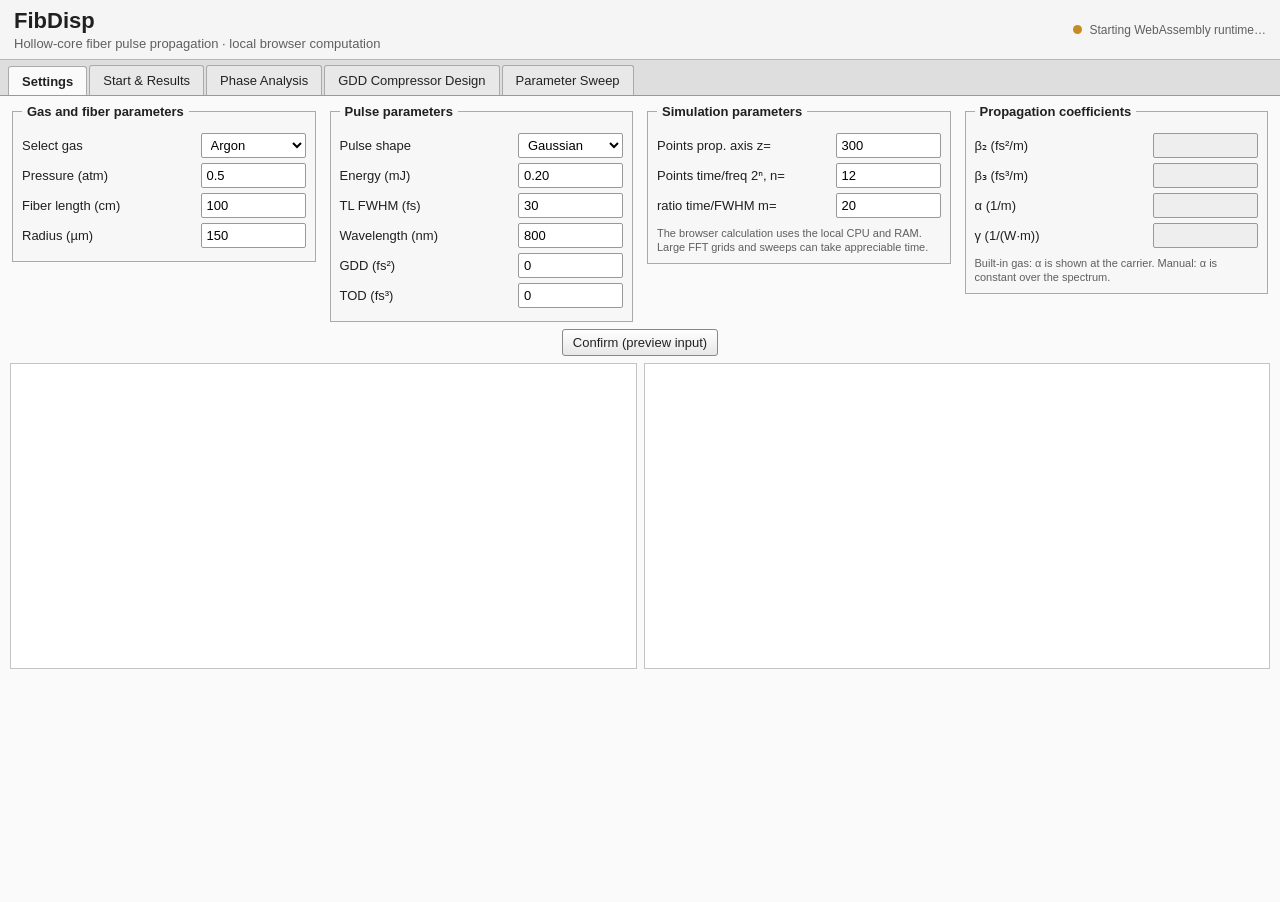
==== index.html @ be1f0d40 "Add files via upload" ====
<!doctype html>
<html lang="en">
<head>
  <meta charset="utf-8" />
  <meta name="viewport" content="width=device-width, initial-scale=1" />
  <meta name="description" content="FibDisp: ultrashort pulse propagation in gas-filled hollow-core fibers, computed locally in the browser." />
  <title>FibDisp</title>
  <link rel="stylesheet" href="./styles.css" />
  <script src="https://cdn.plot.ly/plotly-cartesian-3.7.0.min.js" charset="utf-8"></script>
</head>
<body>
  <header class="app-header">
    <div>
      <div class="app-title">FibDisp</div>
      <div class="app-subtitle">Hollow-core fiber pulse propagation · local browser computation</div>
    </div>
    <div class="runtime-header">
      <span id="runtime-dot" class="runtime-dot loading"></span>
      <span id="runtime-status">Starting WebAssembly runtime…</span>
    </div>
  </header>

  <nav class="tabbar" aria-label="FibDisp sections">
    <button class="tab-button active" data-tab="settings">Settings</button>
    <button class="tab-button" data-tab="results">Start &amp; Results</button>
    <button class="tab-button" data-tab="phase">Phase Analysis</button>
    <button class="tab-button" data-tab="compressor">GDD Compressor Design</button>
    <button class="tab-button" data-tab="sweep">Parameter Sweep</button>
  </nav>

  <main class="app-main">
    <section id="tab-settings" class="tab-panel active">
      <div class="settings-grid">
        <fieldset class="groupbox">
          <legend>Gas and fiber parameters</legend>
          <label class="row"><span>Select gas</span><select id="gas"><option>Helium</option><option>Neon</option><option selected>Argon</option><option>Krypton</option><option>Xenon</option><option>Nitrogen</option><option>Manual</option></select></label>
          <label class="row"><span>Pressure (atm)</span><input id="pressure" type="number" step="0.01" value="0.5" /></label>
          <label class="row"><span>Fiber length (cm)</span><input id="fiber_length_cm" type="number" step="1" value="100" /></label>
          <label class="row"><span>Radius (µm)</span><input id="radius_um" type="number" step="1" value="150" /></label>
        </fieldset>

        <fieldset class="groupbox">
          <legend>Pulse parameters</legend>
          <label class="row"><span>Pulse shape</span><select id="pulse_shape"><option>Gaussian</option><option>Sech</option><option>Super-Gaussian</option></select></label>
          <label class="row"><span>Energy (mJ)</span><input id="energy_mJ" type="number" step="0.01" value="0.20" /></label>
          <label class="row"><span>TL FWHM (fs)</span><input id="tl_fwhm_fs" type="number" step="1" value="30" /></label>
          <label class="row"><span>Wavelength (nm)</span><input id="wavelength_nm" type="number" step="1" value="800" /></label>
          <label class="row"><span>GDD (fs²)</span><input id="GDD_fs2" type="number" step="1" value="0" /></label>
          <label class="row"><span>TOD (fs³)</span><input id="TOD_fs3" type="number" step="1" value="0" /></label>
        </fieldset>

        <fieldset class="groupbox">
          <legend>Simulation parameters</legend>
          <label class="row"><span>Points prop. axis z=</span><input id="NZ" type="number" min="2" max="5000" step="1" value="300" /></label>
          <label class="row"><span>Points time/freq 2ⁿ, n=</span><input id="n_exp" type="number" min="9" max="15" step="1" value="12" /></label>
          <label class="row"><span>ratio time/FWHM m=</span><input id="XN" type="number" step="1" value="20" /></label>
          <div class="small-note">The browser calculation uses the local CPU and RAM. Large FFT grids and sweeps can take appreciable time.</div>
        </fieldset>

        <fieldset class="groupbox">
          <legend>Propagation coefficients</legend>
          <label class="row"><span>β₂ (fs²/m)</span><input id="beta2_fs2_m" type="number" step="0.1" readonly /></label>
          <label class="row"><span>β₃ (fs³/m)</span><input id="beta3_fs3_m" type="number" step="0.1" readonly /></label>
          <label class="row"><span>α (1/m)</span><input id="alpha_1_m" type="number" step="0.001" readonly /></label>
          <label class="row"><span>γ (1/(W·m))</span><input id="gamma_1_W_m" type="number" step="1e-10" readonly /></label>
          <div class="small-note">Built-in gas: α is shown at the carrier. Manual: α is constant over the spectrum.</div>
        </fieldset>
      </div>

      <div class="button-row centered"><button id="preview-button" class="button">Confirm (preview input)</button></div>
      <div id="settings-error" class="message error" hidden></div>
      <div class="plot-grid two">
        <div id="plot-input-time" class="plot-panel"></div>
        <div id="plot-input-spectrum" class="plot-panel"></div>
      </div>
    </section>

    <section id="tab-results" class="tab-panel">
      <div class="results-control-layout">
        <div class="output-summary">
          <label><span>Output energy (mJ)</span><output id="out-energy">-</output></label>
          <label><span>Transmission (%)</span><output id="out-transmission">-</output></label>
          <label><span>Broadening Factor</span><output id="out-broadening">-</output></label>
          <label><span>Transform-limited FWHM (fs)</span><output id="out-tl-fwhm">-</output></label>
          <button id="single-download" class="button small" disabled>Save plotted data</button>
        </div>

        <div class="result-actions">
          <label class="inline"><input id="hide-phase" type="checkbox" /> Hide phase</label>
          <div class="inline-line"><span>Spectral axis:</span><label><input type="radio" name="results-axis" value="THz" checked /> THz</label><label><input type="radio" name="results-axis" value="nm" /> nm</label></div>
          <div class="inline-line"><button id="run-button" class="button primary" disabled>Start!</button><progress id="progress" max="100" value="0"></progress><span id="progress-label">0%</span></div>
          <label class="inline-line"><span>Saved z samples:</span><input id="n_z_spectra" class="short" type="number" min="2" max="100" step="1" value="10" /></label>

          <fieldset class="subgroup">
            <legend>Result display</legend>
            <div class="inline-line"><label><input type="radio" name="post-mode" value="Raw" checked /> Raw output</label><label><input type="radio" name="post-mode" value="Fixed" /> Fixed GDD</label><input id="results-fixed-gdd" class="short" type="number" step="1" value="0" /><span>fs²</span></div>
            <div class="inline-line"><span>z evolution:</span><label><input type="radio" name="evolution-mode" value="Spectrum" checked /> Spectrum</label><label><input type="radio" name="evolution-mode" value="Time" /> Time</label></div>
          </fieldset>
        </div>

        <fieldset class="groupbox terms-box">
          <legend>Propagation terms</legend>
          <label><input id="enable_spm" type="checkbox" checked /> SPM</label>
          <label><input id="enable_self_steepening" type="checkbox" checked /> Self-steepening</label>
          <label><input id="enable_gvd" type="checkbox" checked /> GVD (β₂)</label>
          <label><input id="enable_tod" type="checkbox" checked /> TOD (β₃)</label>
          <label><input id="enable_loss" type="checkbox" checked /> Loss (α)</label>
          <hr />
          <label>Self-steepening solver<select id="self_steepening_solver"><option value="fast">Fast (exponential)</option><option value="rk4">Accurate RK4 (adaptive)</option></select></label>
          <div class="small-note">RK4 is slower and internally substeps the nonlinear shock term when required.</div>
        </fieldset>
      </div>
      <div id="results-message" class="message" hidden></div>
      <div id="results-error" class="message error" hidden></div>
      <div class="plot-grid six">
        <div id="plot-time" class="plot-panel"></div>
        <div id="plot-spectrum" class="plot-panel"></div>
        <div id="plot-tl" class="plot-panel"></div>
        <div id="plot-chirp" class="plot-panel"></div>
        <div id="plot-gd" class="plot-panel"></div>
        <div id="plot-evolution" class="plot-panel"></div>
      </div>
    </section>

    <section id="tab-phase" class="tab-panel">
      <div class="phase-controls compact-controls">
        <label>order <input id="phase-order" class="short" type="number" min="1" step="1" value="2" /></label>
        <label><span id="phase-min-label">min. freq (THz)</span> <input id="phase-min" class="short" type="number" step="0.1" value="0" /></label>
        <label><span id="phase-max-label">max. freq (THz)</span> <input id="phase-max" class="short" type="number" step="0.1" value="0" /></label>
        <div class="inline-line"><span>Spectral axis:</span><label><input type="radio" name="phase-axis" value="THz" checked /> THz</label><label><input type="radio" name="phase-axis" value="nm" /> nm</label></div>
        <button id="phase-fit-button" class="button">polynomial fit</button>
        <span class="equation-text">φ = p₀ + p₁ω + p₂/2 ω² + p₃/6 ω³ + …</span>
      </div>
      <div id="phase-coefficients" class="coefficient-line">coefficients: -</div>
      <div id="phase-message" class="message error" hidden></div>
      <div class="plot-grid two phase-grid">
        <div id="plot-phase" class="plot-panel"></div>
        <div id="plot-phase-spectrum" class="plot-panel"></div>
      </div>
    </section>

    <section id="tab-compressor" class="tab-panel">
      <div class="compressor-controls compact-controls">
        <label>Applied GDD (fs²) <input id="compressor-gdd" class="medium" type="number" step="1" value="0" /></label>
        <button id="compressor-apply" class="button">Apply GDD</button>
        <button id="compressor-optimize" class="button">Optimize GDD</button>
        <label>Optimize for:
          <select id="compressor-metric"><option>95%-bounded FWHM</option><option>RMS duration</option><option>95% energy width</option><option>Main FWHM</option></select>
        </label>
        <div class="inline-line"><span>Spectral axis:</span><label><input type="radio" name="compressor-axis" value="THz" checked /> THz</label><label><input type="radio" name="compressor-axis" value="nm" /> nm</label></div>
      </div>
      <div id="compressor-metrics" class="metrics-text">Output: -<br />After GDD: -<br />Transform limited: -</div>
      <div id="compressor-status" class="status-line">Run a propagation first, then apply or optimize GDD.</div>
      <div id="compressor-error" class="message error" hidden></div>
      <div class="plot-grid two compressor-grid">
        <div id="plot-compressor-time" class="plot-panel"></div>
        <div id="plot-compressor-spectrum" class="plot-panel"></div>
      </div>
    </section>

    <section id="tab-sweep" class="tab-panel">
      <div class="sweep-controls">
        <div class="sweep-row">
          <label>Parameter <select id="sweep-parameter"><option>Pressure (atm)</option><option>Fiber length (cm)</option><option>Radius (µm)</option><option>Energy (mJ)</option><option>TL FWHM (fs)</option><option>Wavelength (nm)</option><option>Input GDD (fs²)</option><option>Input TOD (fs³)</option><option>β2 (fs²/m)</option><option>β3 (fs³/m)</option><option>α (1/m)</option><option>γ (1/(W·m))</option><option>Compensating GDD (fs²)</option></select></label>
          <label>Min <input id="sweep-min" class="short" type="number" value="0.25" /></label>
          <label>Max <input id="sweep-max" class="short" type="number" value="0.75" /></label>
          <label>N values <input id="sweep-points" class="tiny" type="number" min="2" max="80" value="10" /></label>
          <button id="sweep-run" class="button primary" disabled>Run Sweep</button>
          <progress id="sweep-progress" max="100" value="0"></progress><span id="sweep-progress-label">0%</span>
        </div>
        <div class="sweep-row">
          <label>Spacing <select id="sweep-spacing"><option>Linear</option><option>Logarithmic</option><option>Exponential</option></select></label>
          <label>Base <input id="sweep-base" class="short" type="number" value="10" /></label>
          <label>Compressor criterion <select id="sweep-metric"><option>95%-bounded FWHM</option><option>RMS duration</option><option>95% energy width</option><option>Main FWHM</option></select></label>
        </div>
        <div class="sweep-row"><strong>Preview</strong><span id="sweep-preview"></span></div>
        <div class="sweep-row">
          <label>Plot <select id="sweep-plot"><option>Phase-fit GDD (fs²)</option><option>Optimized GDD (fs²)</option><option>Actual output FWHM (fs)</option><option selected>TL duration (fs)</option><option>Compressed duration (fs)</option><option>Spectral power map</option><option>Pulse power map (uncompressed)</option><option>Pulse power map (compressed)</option></select></label>
          <div class="inline-line"><span>Spectral axis:</span><label><input type="radio" name="sweep-axis" value="THz" checked /> THz</label><label><input type="radio" name="sweep-axis" value="nm" /> nm</label></div>
          <button id="sweep-download" class="button small" disabled>Save data</button>
        </div>
        <div class="sweep-row">
          <span>Compressed plots:</span>
          <select id="sweep-compression-mode"><option>Optimized GDD</option><option>Fixed GDD</option></select>
          <label>Fixed GDD (fs²) <input id="sweep-fixed-gdd" class="short" type="number" value="0" /></label>
        </div>
        <div class="sweep-row">
          <button id="view-current-settings" class="button small">View current settings</button>
          <button id="view-last-sweep-settings" class="button small" disabled>View last run sweep settings</button>
        </div>
        <div id="sweep-status" class="status-line">Uses current Settings and Phase Analysis fit settings; compressor criterion is selected here.</div>
        <div id="sweep-error" class="message error" hidden></div>
      </div>

      <div class="table-wrap">
        <table id="sweep-table">
          <thead><tr><th id="sweep-table-param">Parameter</th><th>Phase-fit GDD (fs²)</th><th>Optimized GDD (fs²)</th><th>Actual output FWHM (fs)</th><th>TL duration (fs)</th><th>Optimized duration (fs)</th><th>Grid warning</th></tr></thead>
          <tbody></tbody>
        </table>
      </div>
      <div id="plot-sweep" class="plot-panel sweep-plot"></div>
    </section>
  </main>

  <dialog id="settings-dialog">
    <div class="dialog-head"><strong id="settings-dialog-title">Settings</strong><button id="settings-dialog-close" class="button small">Close</button></div>
    <pre id="settings-dialog-content"></pre>
  </dialog>

  <dialog id="alert-dialog" class="alert-dialog">
    <div class="dialog-head"><strong id="alert-dialog-title">FibDisp message</strong><button id="alert-dialog-close" class="button small">Close</button></div>
    <div id="alert-dialog-content" class="alert-dialog-content"></div>
    <details id="alert-dialog-details" class="alert-dialog-details" hidden>
      <summary>Technical details</summary>
      <pre id="alert-dialog-details-text"></pre>
    </details>
  </dialog>

  <script type="module" src="./app.js"></script>
</body>
</html>
---- styles.css ----
:root {
  color-scheme: light;
  --bg: #eeeeee;
  --panel: #f7f7f7;
  --border: #aaaaaa;
  --border-soft: #cccccc;
  --text: #202020;
  --muted: #5f5f5f;
  --button: #f4f4f4;
  --accent: #3b73b9;
  --accent-dark: #285b96;
  --error: #9a1d1d;
  --warning: #7a5500;
}
* { box-sizing: border-box; }
body { margin: 0; font-family: Arial, Helvetica, sans-serif; color: var(--text); background: var(--bg); font-size: 13px; }
.app-header { min-height: 58px; display: flex; align-items: center; justify-content: space-between; gap: 16px; padding: 8px 14px; background: #f5f5f5; border-bottom: 1px solid #b7b7b7; }
.app-title { font-size: 22px; font-weight: 700; }
.app-subtitle { color: var(--muted); margin-top: 2px; }
.runtime-header { display: flex; align-items: center; gap: 7px; color: var(--muted); font-size: 12px; text-align: right; }
.runtime-dot { width: 9px; height: 9px; border-radius: 50%; display: inline-block; background: #999; }
.runtime-dot.ready { background: #2d8a42; }
.runtime-dot.loading { background: #c68b22; }
.runtime-dot.error { background: #b02b2b; }
.tabbar { display: flex; align-items: end; gap: 2px; padding: 5px 8px 0; background: #dedede; border-bottom: 1px solid #999; overflow-x: auto; }
.tab-button { border: 1px solid #aaa; border-bottom: 0; border-radius: 3px 3px 0 0; background: #e8e8e8; padding: 7px 13px; cursor: pointer; white-space: nowrap; color: #222; }
.tab-button.active { background: #fafafa; font-weight: 600; position: relative; top: 1px; }
.app-main { background: #fafafa; min-height: calc(100vh - 94px); }
.tab-panel { display: none; padding: 8px 10px 12px; }
.tab-panel.active { display: block; }
.settings-grid { display: grid; grid-template-columns: repeat(4, minmax(225px, 1fr)); gap: 10px; align-items: start; }
.groupbox, .subgroup { background: #f7f7f7; border: 1px solid #aaa; padding: 9px 9px 8px; min-width: 0; }
.groupbox legend, .subgroup legend { padding: 0 5px; font-weight: 600; }
.row { display: grid; grid-template-columns: minmax(120px, 1fr) minmax(82px, 105px); gap: 8px; align-items: center; margin: 5px 0; }
.row input, .row select { width: 100%; }
input, select, button { font: inherit; }
input, select { background: white; border: 1px solid #999; border-radius: 2px; padding: 3px 5px; min-height: 25px; }
input[readonly] { background: #eeeeee; color: #333; }
.button { border: 1px solid #888; border-radius: 3px; padding: 5px 10px; background: linear-gradient(#fff, #e7e7e7); cursor: pointer; color: #222; }
.button:hover:not(:disabled) { background: linear-gradient(#fff, #dddddd); }
.button:disabled { opacity: .55; cursor: default; }
.button.primary { font-weight: 700; border-color: #5c7190; }
.button.small { padding: 4px 8px; font-size: 12px; }
.button-row { margin: 7px 0; display: flex; gap: 8px; }
.button-row.centered { justify-content: center; }
.small-note { color: var(--muted); font-size: 11px; line-height: 1.3; margin-top: 8px; }
.plot-grid { display: grid; gap: 7px; margin-top: 7px; }
.plot-grid.two { grid-template-columns: repeat(2, minmax(0, 1fr)); }
.plot-grid.six { grid-template-columns: repeat(3, minmax(0, 1fr)); }
.plot-panel { min-width: 0; min-height: 290px; height: 34vh; background: white; border: 1px solid #c4c4c4; }
.plot-grid.six .plot-panel { min-height: 265px; height: 32vh; }
.phase-grid .plot-panel, .compressor-grid .plot-panel { min-height: 430px; height: 62vh; }
.sweep-plot { min-height: 380px; height: 52vh; }
.results-control-layout { display: grid; grid-template-columns: 330px minmax(420px, 1fr) 255px; gap: 12px; align-items: start; }
.output-summary label { display: grid; grid-template-columns: 210px 105px; gap: 5px; margin: 3px 0; align-items: center; }
.output-summary output { display: inline-block; background: white; border: 1px solid #aaa; padding: 3px 6px; min-height: 24px; text-align: right; }
.output-summary .button { margin-top: 5px; }
.result-actions { display: grid; gap: 5px; }
.inline, .inline-line { display: flex; align-items: center; gap: 7px; flex-wrap: wrap; }
.inline-line input.short, input.short { width: 78px; }
input.medium { width: 110px; }
input.tiny { width: 58px; }
progress { width: 150px; height: 16px; }
.subgroup { margin-top: 2px; }
.terms-box { display: flex; flex-direction: column; gap: 5px; }
.terms-box hr { width: 100%; border: 0; border-top: 1px solid #bbb; }
.terms-box select { width: 100%; margin-top: 3px; }
.message { margin: 6px 0; padding: 6px 8px; border: 1px solid #a7a7a7; background: #f5f5f5; }
.message.error { border-color: #be8181; background: #fff0f0; color: var(--error); white-space: pre-wrap; }
.message.warning { border-color: #d1b46a; background: #fff9e7; color: var(--warning); }
.compact-controls { display: flex; align-items: center; gap: 12px; flex-wrap: wrap; padding: 5px 2px; }
.compact-controls label { display: flex; align-items: center; gap: 5px; }
.equation-text { margin-left: 8px; }
.coefficient-line, .metrics-text, .status-line { margin: 5px 2px; line-height: 1.45; }
.sweep-controls { display: grid; gap: 5px; }
.sweep-row { display: flex; align-items: center; gap: 9px; flex-wrap: wrap; }
.sweep-row label { display: flex; align-items: center; gap: 5px; }
#sweep-preview { color: var(--muted); }
.table-wrap { margin-top: 6px; overflow-x: auto; border: 1px solid #bbb; background: white; max-height: 180px; overflow-y: auto; }
table { border-collapse: collapse; width: 100%; font-size: 12px; }
th, td { border-right: 1px solid #d0d0d0; border-bottom: 1px solid #dedede; padding: 4px 6px; text-align: center; white-space: nowrap; }
th { position: sticky; top: 0; background: #ececec; z-index: 1; }
tr.warning td { background: #fff4da; }
dialog { width: min(880px, 92vw); max-height: 82vh; border: 1px solid #777; border-radius: 4px; padding: 0; }
dialog::backdrop { background: rgba(0,0,0,.25); }
.dialog-head { position: sticky; top: 0; display: flex; justify-content: space-between; align-items: center; padding: 8px 10px; background: #ededed; border-bottom: 1px solid #aaa; }
dialog pre { padding: 10px 14px; margin: 0; white-space: pre-wrap; font-family: Consolas, "Courier New", monospace; font-size: 12px; line-height: 1.4; }
@media (max-width: 1100px) {
  .settings-grid { grid-template-columns: repeat(2, minmax(230px, 1fr)); }
  .results-control-layout { grid-template-columns: 1fr 1fr; }
  .terms-box { grid-column: 1 / -1; flex-direction: row; flex-wrap: wrap; }
  .plot-grid.six { grid-template-columns: repeat(2, minmax(0, 1fr)); }
}
@media (max-width: 700px) {
  .settings-grid, .plot-grid.two, .plot-grid.six, .results-control-layout { grid-template-columns: 1fr; }
  .plot-panel, .plot-grid.six .plot-panel { height: 330px; }
  .runtime-header { display: none; }
}

.alert-dialog { width: min(650px, 90vw); }
.alert-dialog .dialog-head { border-top: 5px solid var(--error); }
.alert-dialog.warning-dialog .dialog-head { border-top-color: #c08a16; }
.alert-dialog-content { padding: 16px 18px; white-space: pre-wrap; font-size: 13px; line-height: 1.45; }
.alert-dialog.error-dialog .alert-dialog-content { color: var(--error); }
.alert-dialog.warning-dialog .alert-dialog-content { color: #654600; }
.alert-dialog-details { margin: 0 18px 16px; border-top: 1px solid #ccc; padding-top: 8px; }
.alert-dialog-details summary { cursor: pointer; color: var(--muted); }
.alert-dialog-details pre { max-height: 220px; overflow: auto; background: #f5f5f5; border: 1px solid #ddd; padding: 8px; font-size: 11px; }
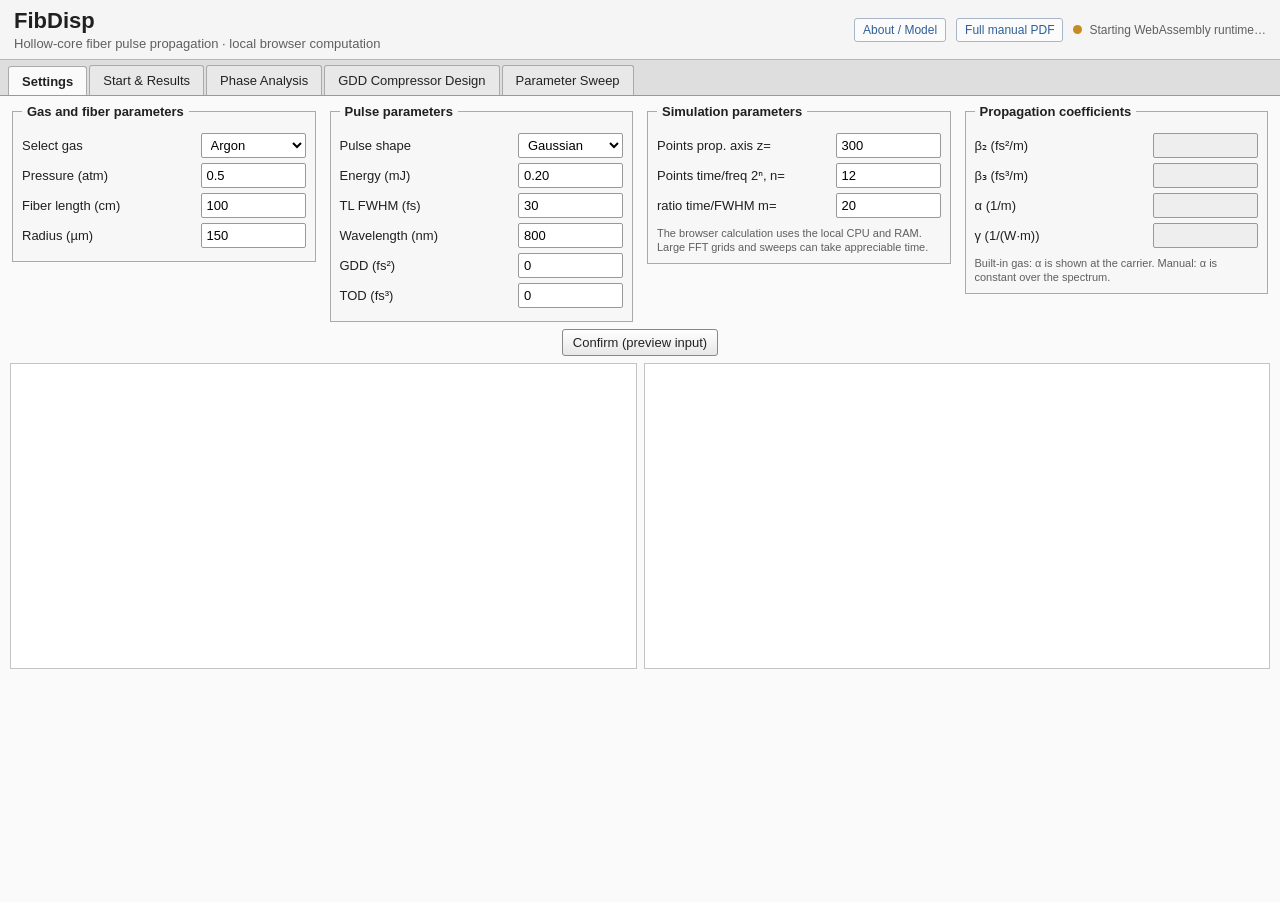
==== commit 3c0df71b: "Add files via upload" ====
--- a/index.html
+++ b/index.html
@@ -14,9 +14,13 @@
       <div class="app-title">FibDisp</div>
       <div class="app-subtitle">Hollow-core fiber pulse propagation · local browser computation</div>
     </div>
-    <div class="runtime-header">
-      <span id="runtime-dot" class="runtime-dot loading"></span>
-      <span id="runtime-status">Starting WebAssembly runtime…</span>
+    <div class="header-actions">
+      <a class="header-link" href="./about.html">About / Model</a>
+      <a class="header-link" href="./README_FibDisp_EN_v5.pdf" target="_blank" rel="noopener">Full manual PDF</a>
+      <div class="runtime-header">
+        <span id="runtime-dot" class="runtime-dot loading"></span>
+        <span id="runtime-status">Starting WebAssembly runtime…</span>
+      </div>
     </div>
   </header>
 
@@ -82,7 +86,7 @@
           <label><span>Transmission (%)</span><output id="out-transmission">-</output></label>
           <label><span>Broadening Factor</span><output id="out-broadening">-</output></label>
           <label><span>Transform-limited FWHM (fs)</span><output id="out-tl-fwhm">-</output></label>
-          <button id="single-download" class="button small" disabled>Save plotted data</button>
+          <button id="single-download" class="button small" disabled>Save run HDF5</button>
         </div>
 
         <div class="result-actions">
@@ -177,7 +181,8 @@
         <div class="sweep-row">
           <label>Plot <select id="sweep-plot"><option>Phase-fit GDD (fs²)</option><option>Optimized GDD (fs²)</option><option>Actual output FWHM (fs)</option><option selected>TL duration (fs)</option><option>Compressed duration (fs)</option><option>Spectral power map</option><option>Pulse power map (uncompressed)</option><option>Pulse power map (compressed)</option></select></label>
           <div class="inline-line"><span>Spectral axis:</span><label><input type="radio" name="sweep-axis" value="THz" checked /> THz</label><label><input type="radio" name="sweep-axis" value="nm" /> nm</label></div>
-          <button id="sweep-download" class="button small" disabled>Save data</button>
+          <button id="sweep-download" class="button small" disabled>Save sweep HDF5</button>
+          <button id="sweep-download-csv" class="button small" disabled>Save table CSV</button>
         </div>
         <div class="sweep-row">
           <span>Compressed plots:</span>
--- a/styles.css
+++ b/styles.css
@@ -17,6 +17,9 @@
 .app-header { min-height: 58px; display: flex; align-items: center; justify-content: space-between; gap: 16px; padding: 8px 14px; background: #f5f5f5; border-bottom: 1px solid #b7b7b7; }
 .app-title { font-size: 22px; font-weight: 700; }
 .app-subtitle { color: var(--muted); margin-top: 2px; }
+.header-actions { display: flex; align-items: center; justify-content: flex-end; gap: 10px; flex-wrap: wrap; }
+.header-link { color: #2f5f98; text-decoration: none; border: 1px solid #a8b6c7; background: #fbfbfb; border-radius: 3px; padding: 4px 8px; font-size: 12px; white-space: nowrap; }
+.header-link:hover { background: #eef4fb; text-decoration: underline; }
 .runtime-header { display: flex; align-items: center; gap: 7px; color: var(--muted); font-size: 12px; text-align: right; }
 .runtime-dot { width: 9px; height: 9px; border-radius: 50%; display: inline-block; background: #999; }
 .runtime-dot.ready { background: #2d8a42; }
@@ -106,3 +109,27 @@
 .alert-dialog-details { margin: 0 18px 16px; border-top: 1px solid #ccc; padding-top: 8px; }
 .alert-dialog-details summary { cursor: pointer; color: var(--muted); }
 .alert-dialog-details pre { max-height: 220px; overflow: auto; background: #f5f5f5; border: 1px solid #ddd; padding: 8px; font-size: 11px; }
+
+/* Keep Plotly's compact toolbar in the reserved upper-right strip. */
+.js-plotly-plot .modebar-container { top: 2px !important; right: 3px !important; }
+.js-plotly-plot .modebar { background: rgba(255,255,255,0.72) !important; border-radius: 3px; }
+
+/* Documentation page */
+.doc-body { background: #f1f1f1; }
+.doc-shell { max-width: 1120px; margin: 0 auto; background: white; min-height: 100vh; box-shadow: 0 0 0 1px #d3d3d3; }
+.doc-header { padding: 20px 28px 16px; border-bottom: 1px solid #bbb; background: #f7f7f7; }
+.doc-title { font-size: 28px; font-weight: 700; margin: 0; }
+.doc-subtitle { color: var(--muted); margin-top: 4px; }
+.doc-nav { display: flex; gap: 8px; flex-wrap: wrap; margin-top: 12px; }
+.doc-main { padding: 24px 30px 42px; font-size: 15px; line-height: 1.55; }
+.doc-main h2 { margin-top: 1.8em; border-bottom: 1px solid #ccc; padding-bottom: 5px; color: #244f82; }
+.doc-main h3 { margin-top: 1.4em; color: #333; }
+.doc-main table { font-size: 14px; margin: 10px 0 18px; }
+.doc-main th { position: static; text-align: left; }
+.doc-main td { text-align: left; white-space: normal; vertical-align: top; }
+.doc-main .equation { overflow-x: auto; padding: 9px 12px; background: #fafafa; border-left: 3px solid #8aa9cc; margin: 12px 0; }
+.doc-main .scope-box { border: 1px solid #b7c8dc; background: #f4f8fc; padding: 12px 15px; margin: 14px 0; }
+.doc-main .warning-box { border: 1px solid #d1b46a; background: #fff9e7; padding: 12px 15px; margin: 14px 0; }
+.doc-main code { background: #f1f1f1; padding: 1px 4px; border-radius: 2px; }
+.doc-footer { border-top: 1px solid #ccc; color: var(--muted); padding: 14px 30px 24px; font-size: 12px; }
+@media (max-width: 700px) { .header-actions .header-link { display: none; } .doc-main { padding: 18px 16px 30px; } .doc-header { padding: 16px; } }
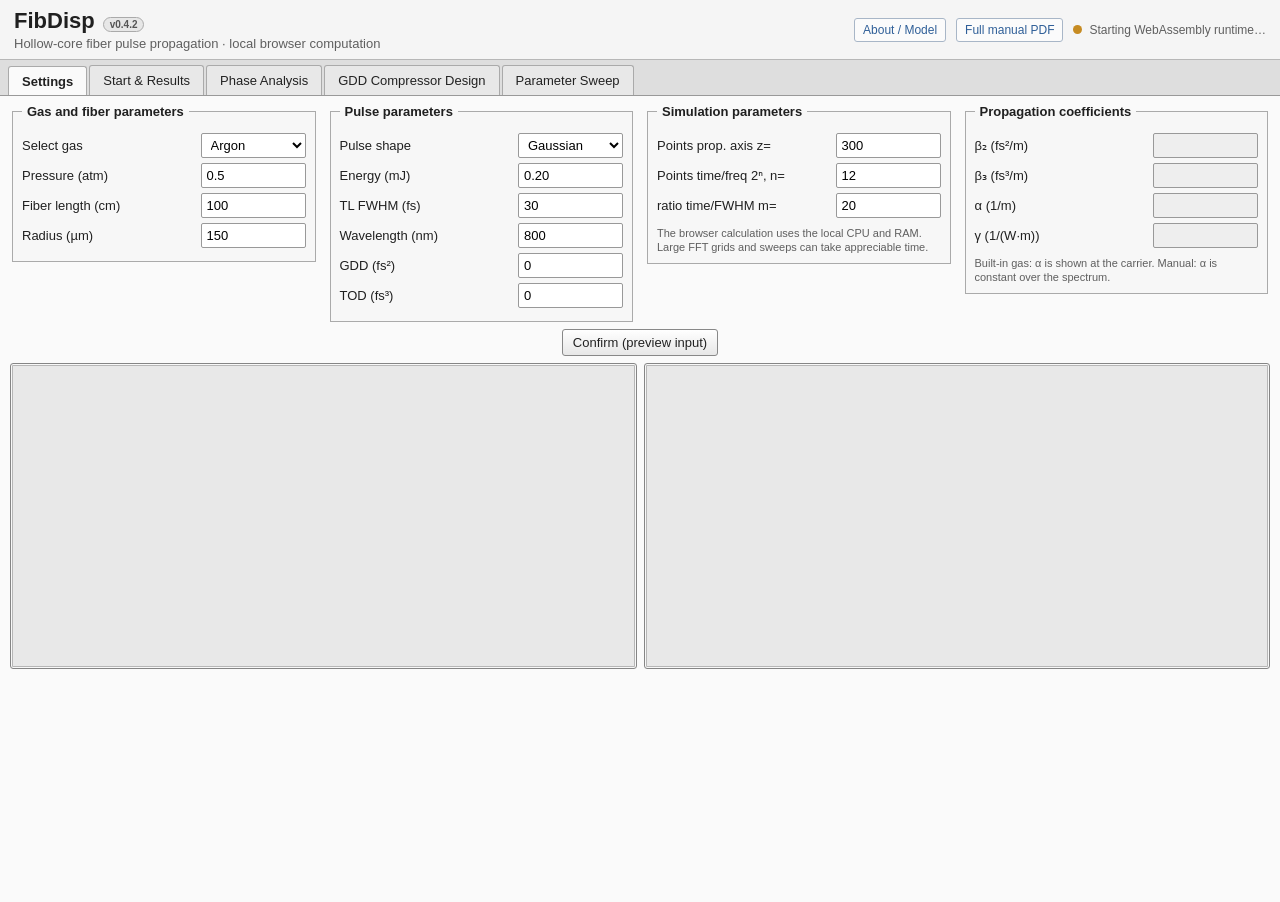
==== commit 89a8ecc8: "Add files via upload" ====
--- a/index.html
+++ b/index.html
@@ -5,13 +5,13 @@
   <meta name="viewport" content="width=device-width, initial-scale=1" />
   <meta name="description" content="FibDisp: ultrashort pulse propagation in gas-filled hollow-core fibers, computed locally in the browser." />
   <title>FibDisp</title>
-  <link rel="stylesheet" href="./styles.css" />
+  <link rel="stylesheet" href="./styles.css?v=0.4.2" />
   <script src="https://cdn.plot.ly/plotly-cartesian-3.7.0.min.js" charset="utf-8"></script>
 </head>
 <body>
   <header class="app-header">
     <div>
-      <div class="app-title">FibDisp</div>
+      <div class="app-title-line"><div class="app-title">FibDisp</div><span class="version-badge">v0.4.2</span></div>
       <div class="app-subtitle">Hollow-core fiber pulse propagation · local browser computation</div>
     </div>
     <div class="header-actions">
@@ -221,6 +221,6 @@
     </details>
   </dialog>
 
-  <script type="module" src="./app.js"></script>
+  <script type="module" src="./app.js?v=0.4.2"></script>
 </body>
 </html>
--- a/styles.css
+++ b/styles.css
@@ -15,7 +15,9 @@
 * { box-sizing: border-box; }
 body { margin: 0; font-family: Arial, Helvetica, sans-serif; color: var(--text); background: var(--bg); font-size: 13px; }
 .app-header { min-height: 58px; display: flex; align-items: center; justify-content: space-between; gap: 16px; padding: 8px 14px; background: #f5f5f5; border-bottom: 1px solid #b7b7b7; }
+.app-title-line { display: flex; align-items: baseline; gap: 8px; min-width: 0; }
 .app-title { font-size: 22px; font-weight: 700; }
+.version-badge { font-size: 10px; font-weight: 700; color: #555; background: #e7e7e7; border: 1px solid #aaa; border-radius: 10px; padding: 1px 6px; white-space: nowrap; }
 .app-subtitle { color: var(--muted); margin-top: 2px; }
 .header-actions { display: flex; align-items: center; justify-content: flex-end; gap: 10px; flex-wrap: wrap; }
 .header-link { color: #2f5f98; text-decoration: none; border: 1px solid #a8b6c7; background: #fbfbfb; border-radius: 3px; padding: 4px 8px; font-size: 12px; white-space: nowrap; }
@@ -50,7 +52,32 @@
 .plot-grid { display: grid; gap: 7px; margin-top: 7px; }
 .plot-grid.two { grid-template-columns: repeat(2, minmax(0, 1fr)); }
 .plot-grid.six { grid-template-columns: repeat(3, minmax(0, 1fr)); }
-.plot-panel { min-width: 0; min-height: 290px; height: 34vh; background: white; border: 1px solid #c4c4c4; }
+.plot-panel {
+  min-width: 0;
+  min-height: 290px;
+  height: 34vh;
+  position: relative;
+  overflow: hidden;
+  background: #e8e8e8;
+  border: 0;
+  border-radius: 3px;
+  padding: 4px;
+  box-shadow: none;
+}
+/* A non-directional engraved frame drawn ABOVE Plotly, so all four sides stay visible. */
+.plot-panel::after {
+  content: "";
+  position: absolute;
+  inset: 0;
+  border: 1px solid #858585;
+  border-radius: 3px;
+  box-shadow:
+    inset 0 0 0 1px #f8f8f8,
+    inset 0 0 0 2px #b6b6b6,
+    0 0 0 1px #d0d0d0;
+  pointer-events: none;
+  z-index: 10000;
+}
 .plot-grid.six .plot-panel { min-height: 265px; height: 32vh; }
 .phase-grid .plot-panel, .compressor-grid .plot-panel { min-height: 430px; height: 62vh; }
 .sweep-plot { min-height: 380px; height: 52vh; }
@@ -95,9 +122,61 @@
   .plot-grid.six { grid-template-columns: repeat(2, minmax(0, 1fr)); }
 }
 @media (max-width: 700px) {
+  .app-header {
+    display: grid;
+    grid-template-columns: minmax(0, 1fr);
+    align-items: start;
+    gap: 7px;
+    padding: 8px 10px 9px;
+    width: 100%;
+    overflow: visible;
+  }
+  .app-header > div:first-child { min-width: 0; width: 100%; }
+  .app-title { font-size: 20px; }
+  .app-subtitle { font-size: 11px; line-height: 1.25; white-space: normal; overflow-wrap: anywhere; }
+  .header-actions {
+    width: 100%;
+    min-width: 0;
+    display: grid;
+    grid-template-columns: repeat(2, minmax(0, 1fr));
+    gap: 6px;
+    justify-content: stretch;
+    align-items: stretch;
+  }
+  .header-link {
+    display: flex;
+    align-items: center;
+    justify-content: center;
+    width: 100%;
+    min-width: 0;
+    min-height: 30px;
+    padding: 4px 6px;
+    font-size: 11px;
+    white-space: normal;
+    text-align: center;
+    line-height: 1.15;
+  }
+  .runtime-header {
+    grid-column: 1 / -1;
+    display: flex;
+    width: 100%;
+    min-width: 0;
+    align-items: flex-start;
+    justify-content: flex-start;
+    text-align: left;
+    gap: 7px;
+    padding: 2px 1px 0;
+  }
+  .runtime-dot { flex: 0 0 9px; margin-top: 2px; }
+  #runtime-status {
+    min-width: 0;
+    white-space: normal;
+    overflow-wrap: anywhere;
+    word-break: normal;
+  }
+  .tabbar { padding-left: 6px; padding-right: 6px; }
   .settings-grid, .plot-grid.two, .plot-grid.six, .results-control-layout { grid-template-columns: 1fr; }
-  .plot-panel, .plot-grid.six .plot-panel { height: 330px; }
-  .runtime-header { display: none; }
+  .plot-panel, .plot-grid.six .plot-panel { height: 360px; }
 }
 
 .alert-dialog { width: min(650px, 90vw); }
@@ -111,8 +190,21 @@
 .alert-dialog-details pre { max-height: 220px; overflow: auto; background: #f5f5f5; border: 1px solid #ddd; padding: 8px; font-size: 11px; }
 
 /* Keep Plotly's compact toolbar in the reserved upper-right strip. */
-.js-plotly-plot .modebar-container { top: 2px !important; right: 3px !important; }
-.js-plotly-plot .modebar { background: rgba(255,255,255,0.72) !important; border-radius: 3px; }
+.js-plotly-plot .modebar-container { top: 5px !important; right: 6px !important; z-index: 10001 !important; }
+.js-plotly-plot .modebar { background: rgba(255,255,255,0.78) !important; border: 1px solid rgba(100,100,100,0.18); border-radius: 3px; }
+
+
+/* Plot panels use a symmetric recessed frame on all four sides. */
+.plot-panel > .js-plotly-plot,
+.plot-panel > .plot-container,
+.plot-panel .plot-container {
+  border-radius: 1px;
+}
+
+@media (max-width: 430px) {
+  .tab-button { padding: 7px 10px; }
+  .plot-panel, .plot-grid.six .plot-panel { height: 350px; }
+}
 
 /* Documentation page */
 .doc-body { background: #f1f1f1; }
@@ -132,4 +224,7 @@
 .doc-main .warning-box { border: 1px solid #d1b46a; background: #fff9e7; padding: 12px 15px; margin: 14px 0; }
 .doc-main code { background: #f1f1f1; padding: 1px 4px; border-radius: 2px; }
 .doc-footer { border-top: 1px solid #ccc; color: var(--muted); padding: 14px 30px 24px; font-size: 12px; }
-@media (max-width: 700px) { .header-actions .header-link { display: none; } .doc-main { padding: 18px 16px 30px; } .doc-header { padding: 16px; } }
+@media (max-width: 700px) {
+  .doc-main { padding: 18px 16px 30px; }
+  .doc-header { padding: 16px; }
+}
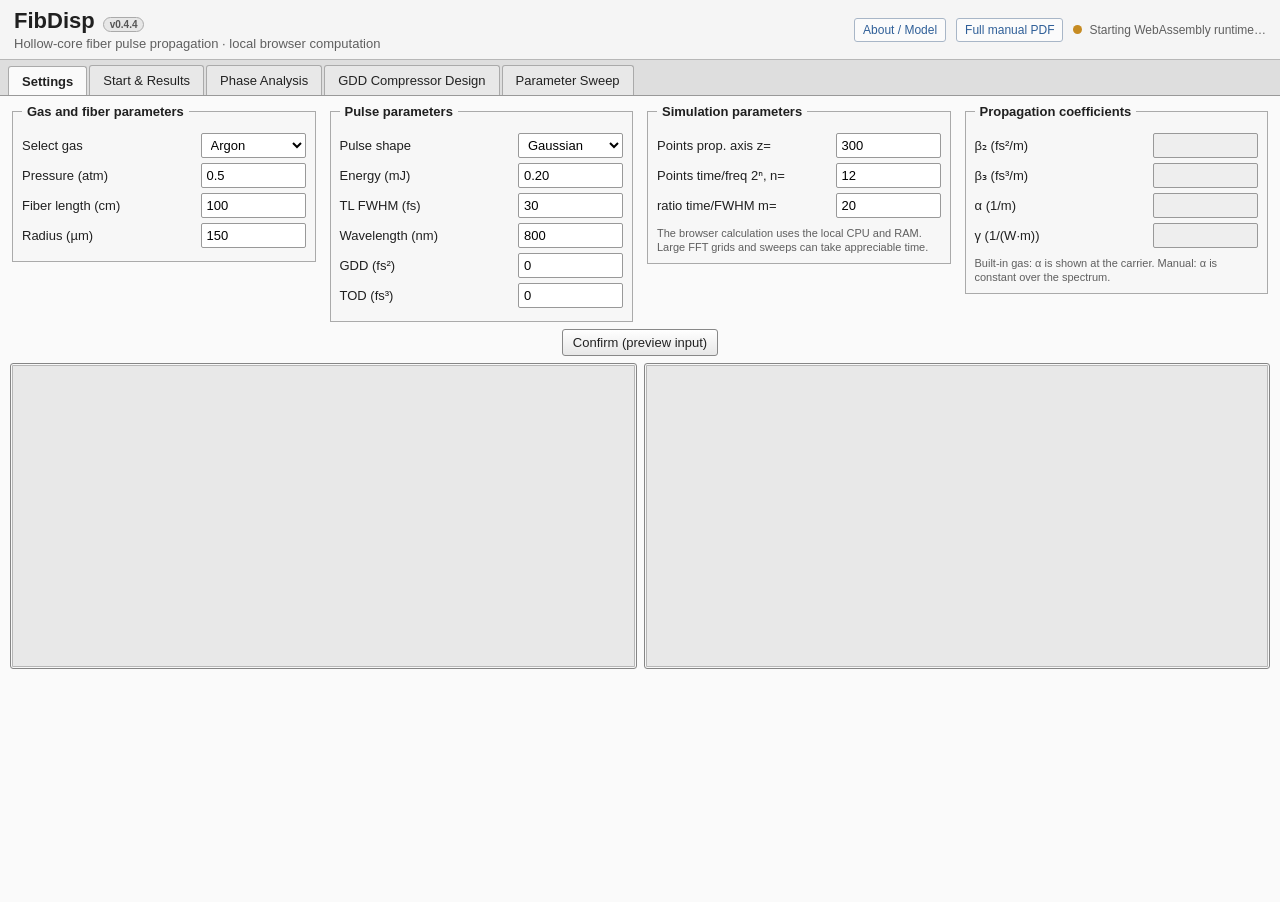
==== commit a7d9a63f: "Add files via upload" ====
--- a/index.html
+++ b/index.html
@@ -5,13 +5,13 @@
   <meta name="viewport" content="width=device-width, initial-scale=1" />
   <meta name="description" content="FibDisp: ultrashort pulse propagation in gas-filled hollow-core fibers, computed locally in the browser." />
   <title>FibDisp</title>
-  <link rel="stylesheet" href="./styles.css?v=0.4.2" />
+  <link rel="stylesheet" href="./styles.css?v=0.4.4" />
   <script src="https://cdn.plot.ly/plotly-cartesian-3.7.0.min.js" charset="utf-8"></script>
 </head>
 <body>
   <header class="app-header">
     <div>
-      <div class="app-title-line"><div class="app-title">FibDisp</div><span class="version-badge">v0.4.2</span></div>
+      <div class="app-title-line"><div class="app-title">FibDisp</div><span class="version-badge">v0.4.4</span></div>
       <div class="app-subtitle">Hollow-core fiber pulse propagation · local browser computation</div>
     </div>
     <div class="header-actions">
@@ -221,6 +221,6 @@
     </details>
   </dialog>
 
-  <script type="module" src="./app.js?v=0.4.2"></script>
+  <script type="module" src="./app.js?v=0.4.4"></script>
 </body>
 </html>
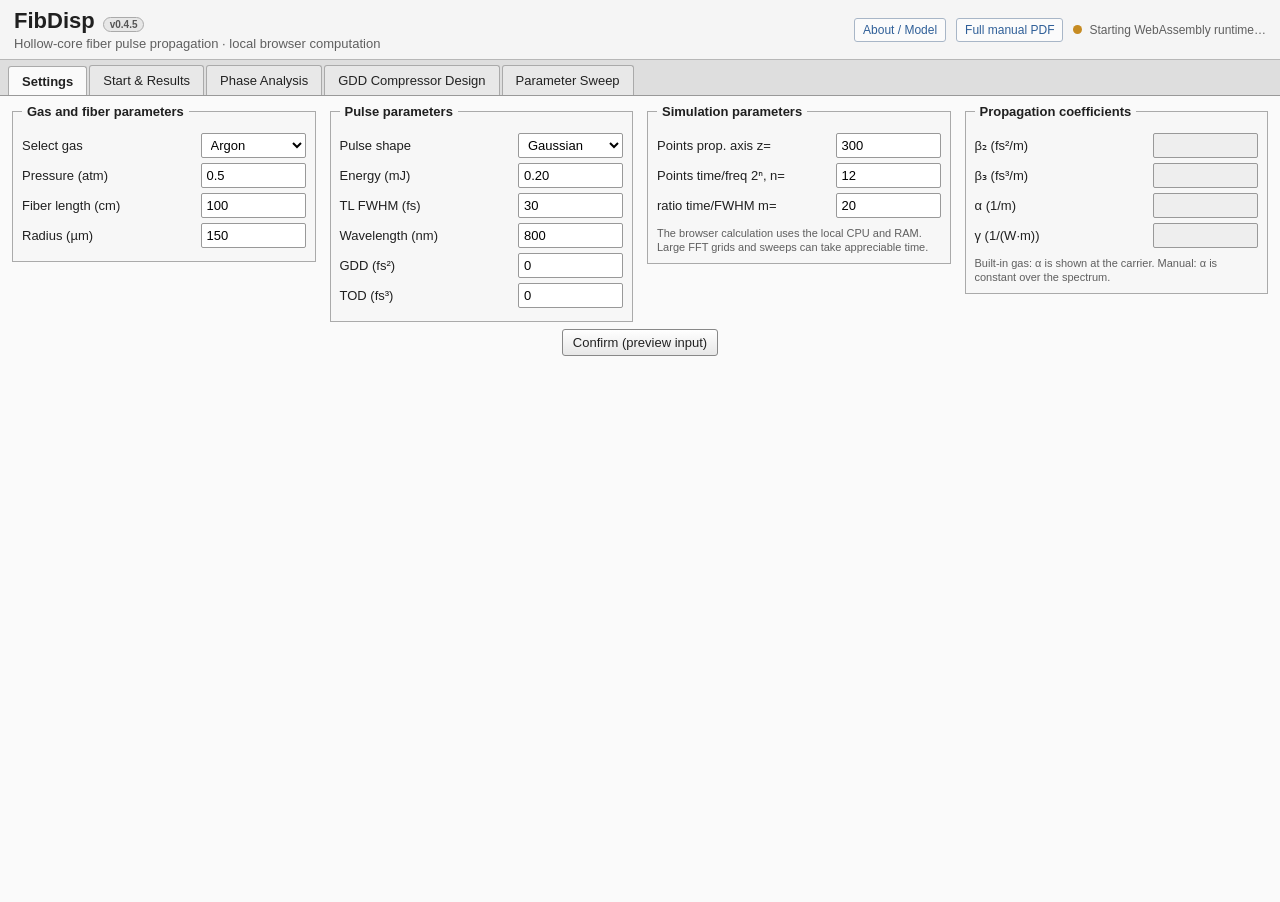
==== commit abc22dec: "Add files via upload" ====
--- a/index.html
+++ b/index.html
@@ -5,13 +5,13 @@
   <meta name="viewport" content="width=device-width, initial-scale=1" />
   <meta name="description" content="FibDisp: ultrashort pulse propagation in gas-filled hollow-core fibers, computed locally in the browser." />
   <title>FibDisp</title>
-  <link rel="stylesheet" href="./styles.css?v=0.4.4" />
+  <link rel="stylesheet" href="./styles.css?v=0.4.5" />
   <script src="https://cdn.plot.ly/plotly-cartesian-3.7.0.min.js" charset="utf-8"></script>
 </head>
 <body>
   <header class="app-header">
     <div>
-      <div class="app-title-line"><div class="app-title">FibDisp</div><span class="version-badge">v0.4.4</span></div>
+      <div class="app-title-line"><div class="app-title">FibDisp</div><span class="version-badge">v0.4.5</span></div>
       <div class="app-subtitle">Hollow-core fiber pulse propagation · local browser computation</div>
     </div>
     <div class="header-actions">
@@ -221,6 +221,6 @@
     </details>
   </dialog>
 
-  <script type="module" src="./app.js?v=0.4.4"></script>
+  <script type="module" src="./app.js?v=0.4.5"></script>
 </body>
 </html>
--- a/styles.css
+++ b/styles.css
@@ -58,25 +58,11 @@
   height: 34vh;
   position: relative;
   overflow: hidden;
-  background: #e8e8e8;
+  background: transparent;
   border: 0;
-  border-radius: 3px;
-  padding: 4px;
+  border-radius: 0;
+  padding: 0;
   box-shadow: none;
-}
-/* A non-directional engraved frame drawn ABOVE Plotly, so all four sides stay visible. */
-.plot-panel::after {
-  content: "";
-  position: absolute;
-  inset: 0;
-  border: 1px solid #858585;
-  border-radius: 3px;
-  box-shadow:
-    inset 0 0 0 1px #f8f8f8,
-    inset 0 0 0 2px #b6b6b6,
-    0 0 0 1px #d0d0d0;
-  pointer-events: none;
-  z-index: 10000;
 }
 .plot-grid.six .plot-panel { min-height: 265px; height: 32vh; }
 .phase-grid .plot-panel, .compressor-grid .plot-panel { min-height: 430px; height: 62vh; }
@@ -194,11 +180,11 @@
 .js-plotly-plot .modebar { background: rgba(255,255,255,0.78) !important; border: 1px solid rgba(100,100,100,0.18); border-radius: 3px; }
 
 
-/* Plot panels use a symmetric recessed frame on all four sides. */
+/* The outer plot container is deliberately invisible; only the axes frame is shown. */
 .plot-panel > .js-plotly-plot,
 .plot-panel > .plot-container,
 .plot-panel .plot-container {
-  border-radius: 1px;
+  border-radius: 0;
 }
 
 @media (max-width: 430px) {
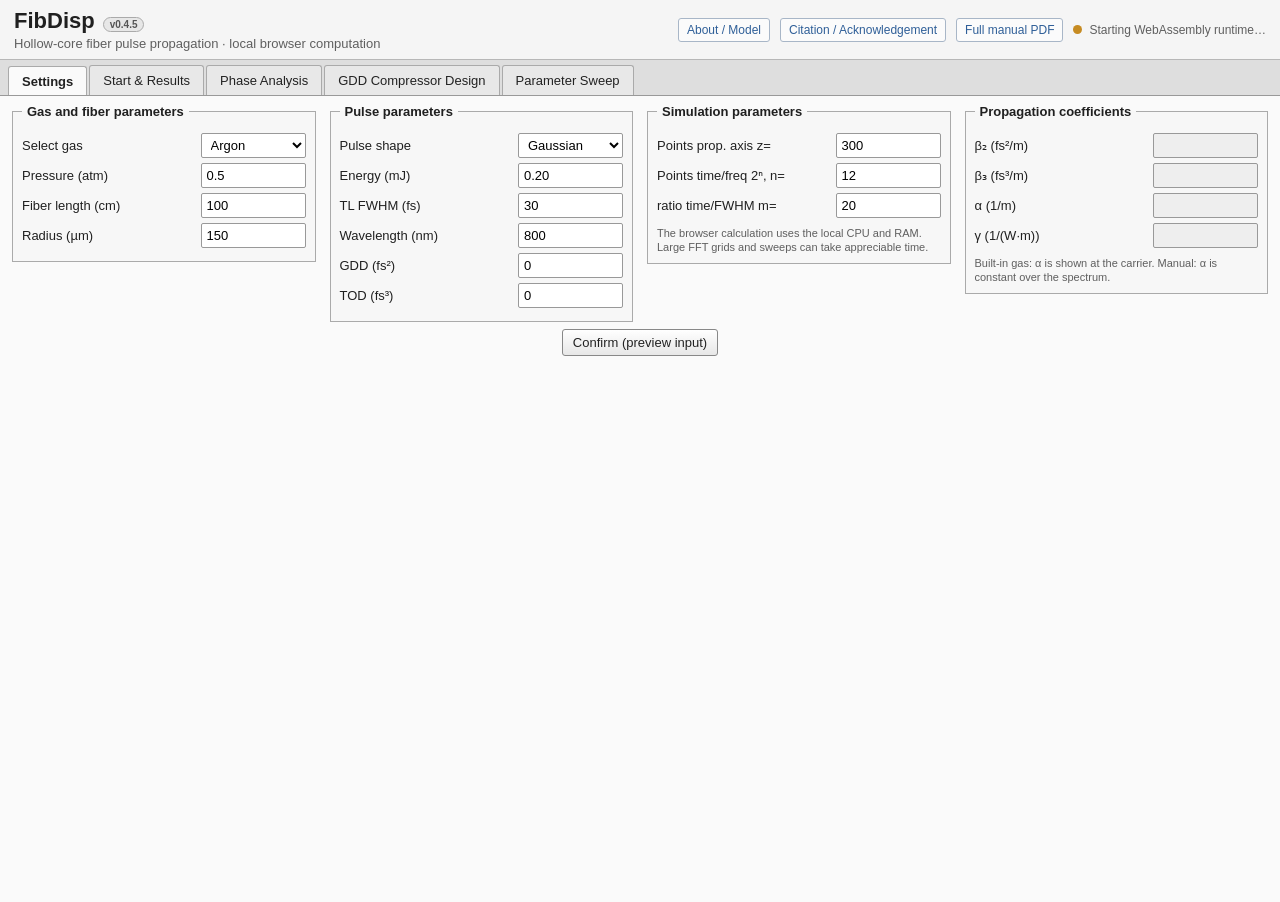
==== commit f99ce567: "Add files via upload" ====
--- a/index.html
+++ b/index.html
@@ -16,6 +16,7 @@
     </div>
     <div class="header-actions">
       <a class="header-link" href="./about.html">About / Model</a>
+      <a class="header-link" href="./about.html#citation">Citation / Acknowledgement</a>
       <a class="header-link" href="./README_FibDisp_EN_v5.pdf" target="_blank" rel="noopener">Full manual PDF</a>
       <div class="runtime-header">
         <span id="runtime-dot" class="runtime-dot loading"></span>
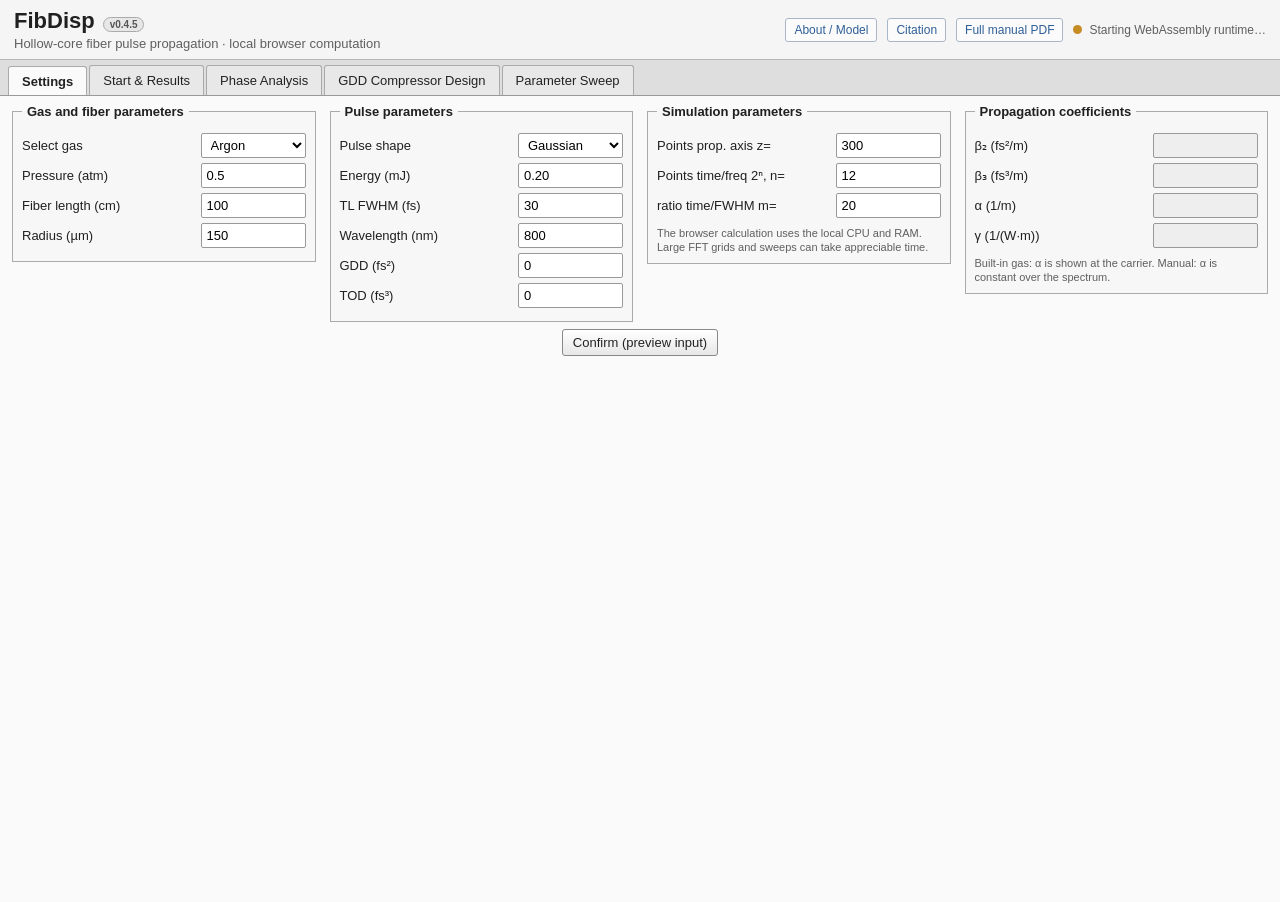
==== commit c54f7575: "Add files via upload" ====
--- a/index.html
+++ b/index.html
@@ -16,7 +16,7 @@
     </div>
     <div class="header-actions">
       <a class="header-link" href="./about.html">About / Model</a>
-      <a class="header-link" href="./about.html#citation">Citation / Acknowledgement</a>
+      <a class="header-link" href="./about.html#citation">Citation</a>
       <a class="header-link" href="./README_FibDisp_EN_v5.pdf" target="_blank" rel="noopener">Full manual PDF</a>
       <div class="runtime-header">
         <span id="runtime-dot" class="runtime-dot loading"></span>
